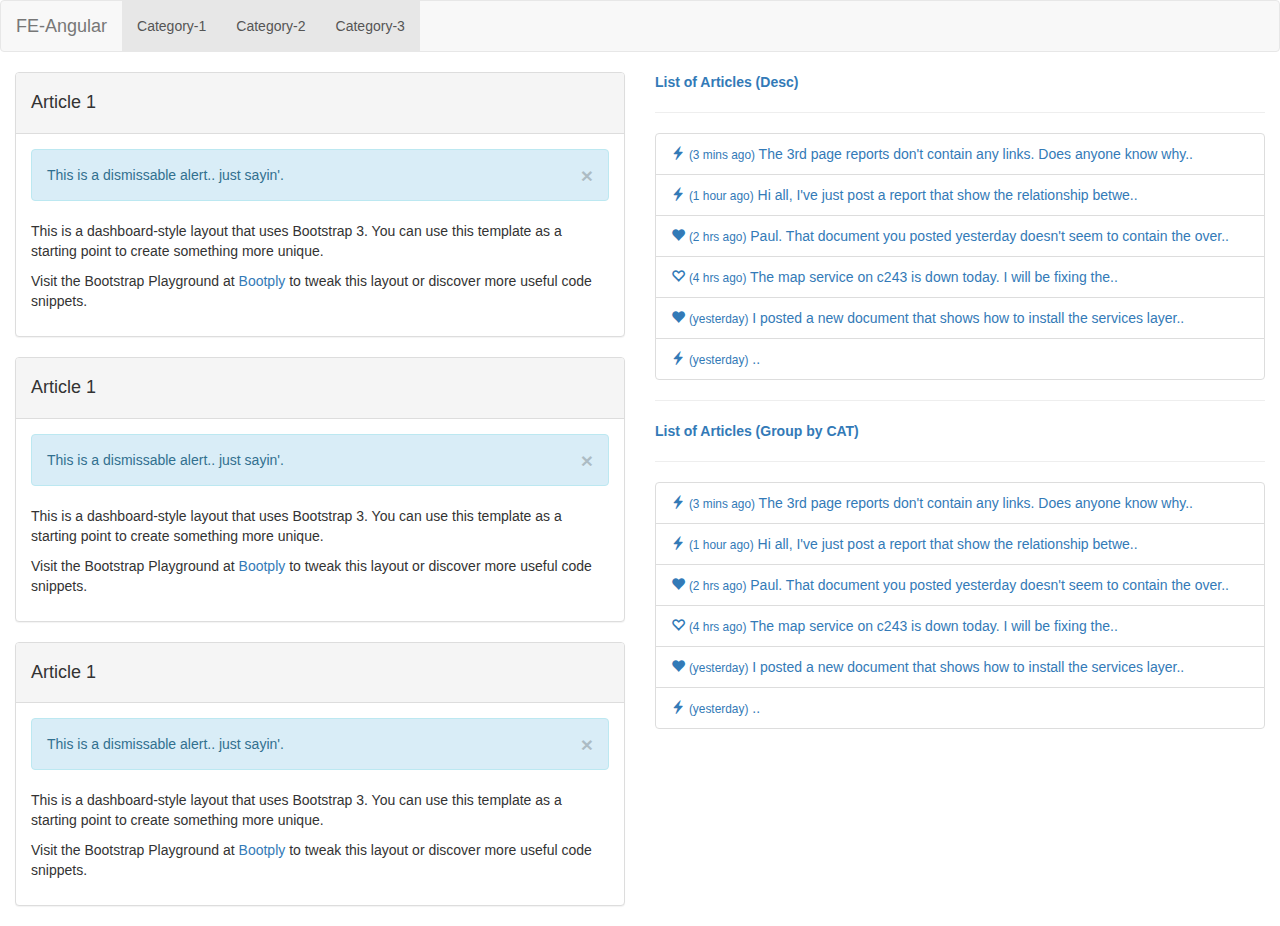
==== index.html @ 47b28ca5 "added angular module" ====
<html ng-app="angularApp">
    <head>
        <link rel="stylesheet" type="text/css" href="lib/bootstrap-3.3.6-dist/css/bootstrap.min.css"/>
    </head>
    <body>
        <nav class="navbar navbar-default" role="navigation">

            <div class="container-fluid">
                <div class="navbar-header">
                    <a class="navbar-brand" >FE-Angular</a>
                    <ul class="nav navbar-nav">
                        <li class="active"><a href="">Category-1</a></li>
                    </ul>
                    <ul class="nav navbar-nav">
                        <li class="active"><a href="">Category-2</a></li>
                    </ul>
                    <ul class="nav navbar-nav">
                        <li class="active"><a href="">Category-3</a></li>
                    </ul>
                </div>
            </div>

        </nav>

        <!-- Main -->
        <div class="container-fluid">
            <div class="row">

                <div class="col-md-12">

                    <div class="row">

                        <div class="col-md-6">
                            <div class="panel panel-default">
                                <div class="panel-heading">
                                    <h4>Article 1</h4></div>
                                <div class="panel-body">
                                    <div class="alert alert-info">
                                        <button type="button" class="close" data-dismiss="alert">×</button>
                                        This is a dismissable alert.. just sayin'.
                                    </div>
                                    <p>This is a dashboard-style layout that uses Bootstrap 3. You can use this template as a starting point to create something more unique.</p>
                                    <p>Visit the Bootstrap Playground at <a href="http://bootply.com">Bootply</a> to tweak this layout or discover more useful code snippets.</p>
                                </div>
                            </div>

                            <div class="panel panel-default">
                                <div class="panel-heading">
                                    <h4>Article 1</h4></div>
                                <div class="panel-body">
                                    <div class="alert alert-info">
                                        <button type="button" class="close" data-dismiss="alert">×</button>
                                        This is a dismissable alert.. just sayin'.
                                    </div>
                                    <p>This is a dashboard-style layout that uses Bootstrap 3. You can use this template as a starting point to create something more unique.</p>
                                    <p>Visit the Bootstrap Playground at <a href="http://bootply.com">Bootply</a> to tweak this layout or discover more useful code snippets.</p>
                                </div>
                            </div>

                            <div class="panel panel-default">
                                <div class="panel-heading">
                                    <h4>Article 1</h4></div>
                                <div class="panel-body">
                                    <div class="alert alert-info">
                                        <button type="button" class="close" data-dismiss="alert">×</button>
                                        This is a dismissable alert.. just sayin'.
                                    </div>
                                    <p>This is a dashboard-style layout that uses Bootstrap 3. You can use this template as a starting point to create something more unique.</p>
                                    <p>Visit the Bootstrap Playground at <a href="http://bootply.com">Bootply</a> to tweak this layout or discover more useful code snippets.</p>
                                </div>
                            </div>
                        </div>

                        <div class="col-md-6">

                            <a href="#"><strong>List of Articles (Desc)</strong></a>
                            <hr>
                            <ul class="list-group">
                                <li class="list-group-item"><a href="#"><i class="glyphicon glyphicon-flash"></i> <small>(3 mins ago)</small> The 3rd page reports don't contain any links. Does anyone know why..</a></li>
                                <li class="list-group-item"><a href="#"><i class="glyphicon glyphicon-flash"></i> <small>(1 hour ago)</small> Hi all, I've just post a report that show the relationship betwe..</a></li>
                                <li class="list-group-item"><a href="#"><i class="glyphicon glyphicon-heart"></i> <small>(2 hrs ago)</small> Paul. That document you posted yesterday doesn't seem to contain the over..</a></li>
                                <li class="list-group-item"><a href="#"><i class="glyphicon glyphicon-heart-empty"></i> <small>(4 hrs ago)</small> The map service on c243 is down today. I will be fixing the..</a></li>
                                <li class="list-group-item"><a href="#"><i class="glyphicon glyphicon-heart"></i> <small>(yesterday)</small> I posted a new document that shows how to install the services layer..</a></li>
                                <li class="list-group-item"><a href="#"><i class="glyphicon glyphicon-flash"></i> <small>(yesterday)</small> ..</a></li>
                            </ul>

                            <hr>
                            <a href="#"><strong>List of Articles (Group by CAT)</strong></a>
                            <hr>
                            <ul class="list-group">
                                <li class="list-group-item"><a href="#"><i class="glyphicon glyphicon-flash"></i> <small>(3 mins ago)</small> The 3rd page reports don't contain any links. Does anyone know why..</a></li>
                                <li class="list-group-item"><a href="#"><i class="glyphicon glyphicon-flash"></i> <small>(1 hour ago)</small> Hi all, I've just post a report that show the relationship betwe..</a></li>
                                <li class="list-group-item"><a href="#"><i class="glyphicon glyphicon-heart"></i> <small>(2 hrs ago)</small> Paul. That document you posted yesterday doesn't seem to contain the over..</a></li>
                                <li class="list-group-item"><a href="#"><i class="glyphicon glyphicon-heart-empty"></i> <small>(4 hrs ago)</small> The map service on c243 is down today. I will be fixing the..</a></li>
                                <li class="list-group-item"><a href="#"><i class="glyphicon glyphicon-heart"></i> <small>(yesterday)</small> I posted a new document that shows how to install the services layer..</a></li>
                                <li class="list-group-item"><a href="#"><i class="glyphicon glyphicon-flash"></i> <small>(yesterday)</small> ..</a></li>
                            </ul>
                        </div>

                    </div>
                </div>

            </div>

        </div>

        <!-- /Main -->

        <script type="text/javascript" src="lib/angular.min.js"></script>
        <script type="text/javascript" src="script/app.js"></script>
        <!--<script type="text/javascript" src="script/controllers.js"></script>
        <script type="text/javascript" src="script/services.js"></script>-->
        <script type="text/javascript" src="lib/angular-ui-router.min.js"></script>
        <!--<script type="text/javascript" src="lib/angular-resource.min.js"></script>-->
    </body>
</html>
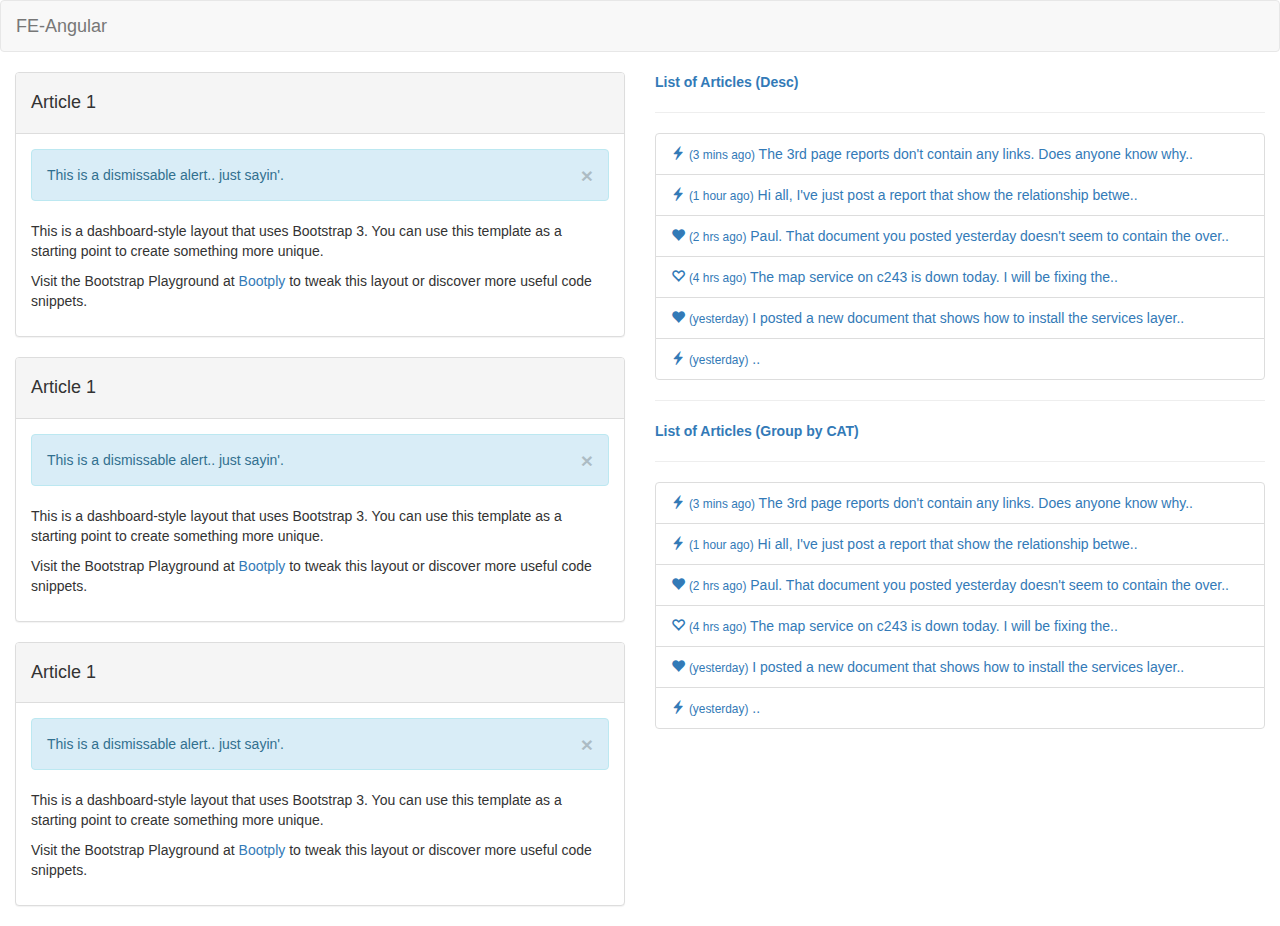
==== commit e85ee960: "binding artical list to view" ====
--- a/index.html
+++ b/index.html
@@ -1,22 +1,17 @@
-<html ng-app="angularApp">
+<html ng-app="articleApp">
     <head>
         <link rel="stylesheet" type="text/css" href="lib/bootstrap-3.3.6-dist/css/bootstrap.min.css"/>
     </head>
-    <body>
+    <body ng-controller="ArticleCtrl">
         <nav class="navbar navbar-default" role="navigation">
 
             <div class="container-fluid">
                 <div class="navbar-header">
                     <a class="navbar-brand" >FE-Angular</a>
-                    <ul class="nav navbar-nav">
-                        <li class="active"><a href="">Category-1</a></li>
+                    <ul class="nav navbar-nav" >
+                        <li class="active" ng-repeat="Article in List of Article"><a href="">{{Article1.Title}}</a></li>
                     </ul>
-                    <ul class="nav navbar-nav">
-                        <li class="active"><a href="">Category-2</a></li>
-                    </ul>
-                    <ul class="nav navbar-nav">
-                        <li class="active"><a href="">Category-3</a></li>
-                    </ul>
+
                 </div>
             </div>
 
@@ -113,4 +108,4 @@
         <script type="text/javascript" src="lib/angular-ui-router.min.js"></script>
         <!--<script type="text/javascript" src="lib/angular-resource.min.js"></script>-->
     </body>
-</html>+</html>
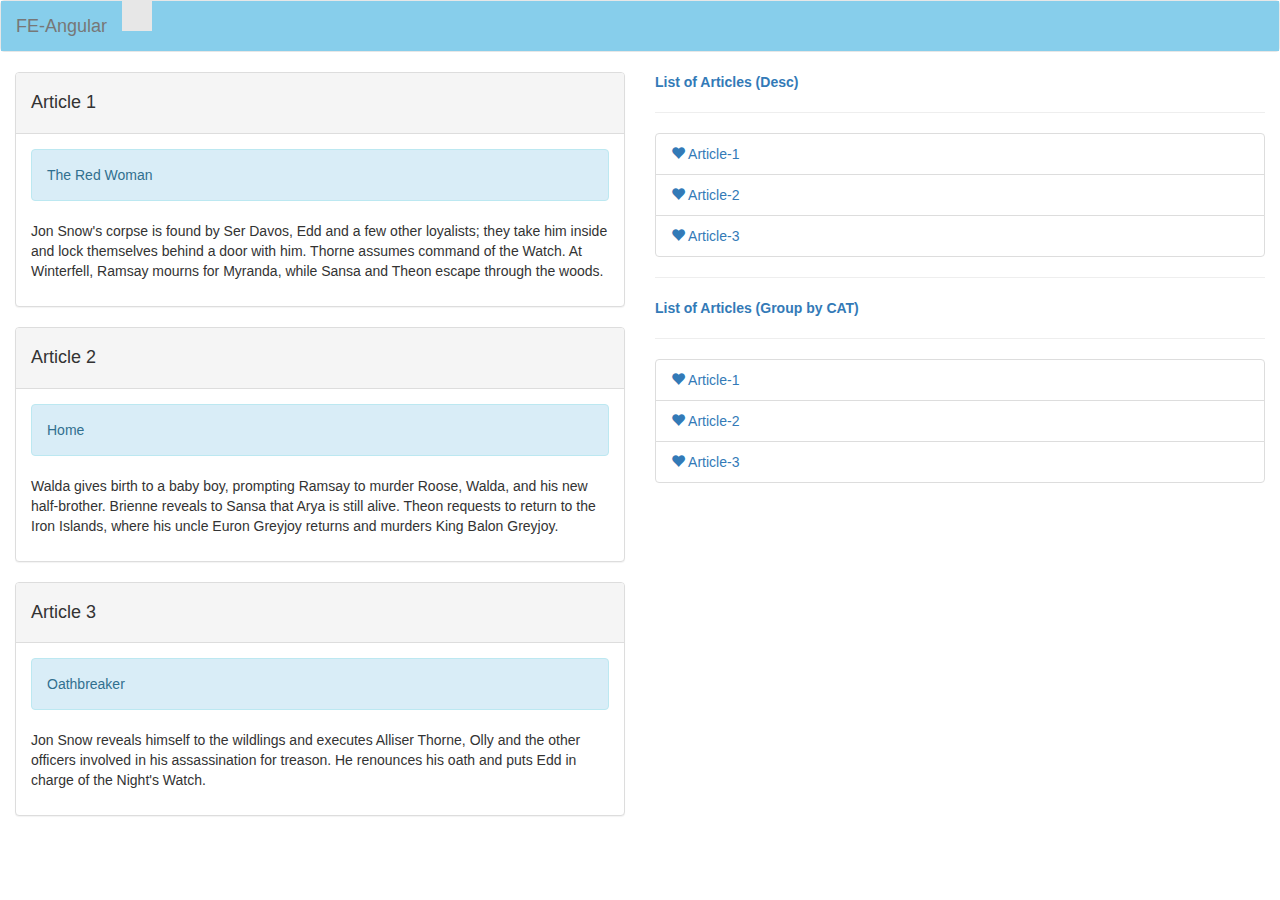
==== commit 16c7172b: "Changes to index page,angular controller and add main.css" ====
--- a/index.html
+++ b/index.html
@@ -1,15 +1,16 @@
 <html ng-app="articleApp">
     <head>
         <link rel="stylesheet" type="text/css" href="lib/bootstrap-3.3.6-dist/css/bootstrap.min.css"/>
+        <link rel="stylesheet" type="text/css" href="style/main.css"/>
     </head>
-    <body ng-controller="ArticleCtrl">
+    <body ng-controller="ArticleListCtrl">
         <nav class="navbar navbar-default" role="navigation">
 
-            <div class="container-fluid">
+            <div class="container-fluid header-backgound">
                 <div class="navbar-header">
                     <a class="navbar-brand" >FE-Angular</a>
-                    <ul class="nav navbar-nav" >
-                        <li class="active" ng-repeat="Article in List of Article"><a href="">{{Article1.Title}}</a></li>
+                    <ul class="nav navbar-nav" ng-repeat="Articlelist in Data">
+                        <li class="active" ><a href="">{{Articlelist.Title}}</a></li>
                     </ul>
 
                 </div>
@@ -31,37 +32,31 @@
                                     <h4>Article 1</h4></div>
                                 <div class="panel-body">
                                     <div class="alert alert-info">
-                                        <button type="button" class="close" data-dismiss="alert">×</button>
-                                        This is a dismissable alert.. just sayin'.
+                                        The Red Woman
                                     </div>
-                                    <p>This is a dashboard-style layout that uses Bootstrap 3. You can use this template as a starting point to create something more unique.</p>
-                                    <p>Visit the Bootstrap Playground at <a href="http://bootply.com">Bootply</a> to tweak this layout or discover more useful code snippets.</p>
+                                    <p>Jon Snow's corpse is found by Ser Davos, Edd and a few other loyalists; they take him inside and lock themselves behind a door with him. Thorne assumes command of the Watch. At Winterfell, Ramsay mourns for Myranda, while Sansa and Theon escape through the woods.</p>
                                 </div>
                             </div>
 
                             <div class="panel panel-default">
                                 <div class="panel-heading">
-                                    <h4>Article 1</h4></div>
+                                    <h4>Article 2</h4></div>
                                 <div class="panel-body">
                                     <div class="alert alert-info">
-                                        <button type="button" class="close" data-dismiss="alert">×</button>
-                                        This is a dismissable alert.. just sayin'.
+                                        Home
                                     </div>
-                                    <p>This is a dashboard-style layout that uses Bootstrap 3. You can use this template as a starting point to create something more unique.</p>
-                                    <p>Visit the Bootstrap Playground at <a href="http://bootply.com">Bootply</a> to tweak this layout or discover more useful code snippets.</p>
+                                    <p>Walda gives birth to a baby boy, prompting Ramsay to murder Roose, Walda, and his new half-brother. Brienne reveals to Sansa that Arya is still alive. Theon requests to return to the Iron Islands, where his uncle Euron Greyjoy returns and murders King Balon Greyjoy.</p>
                                 </div>
                             </div>
 
                             <div class="panel panel-default">
                                 <div class="panel-heading">
-                                    <h4>Article 1</h4></div>
+                                    <h4>Article 3</h4></div>
                                 <div class="panel-body">
                                     <div class="alert alert-info">
-                                        <button type="button" class="close" data-dismiss="alert">×</button>
-                                        This is a dismissable alert.. just sayin'.
+                                        Oathbreaker
                                     </div>
-                                    <p>This is a dashboard-style layout that uses Bootstrap 3. You can use this template as a starting point to create something more unique.</p>
-                                    <p>Visit the Bootstrap Playground at <a href="http://bootply.com">Bootply</a> to tweak this layout or discover more useful code snippets.</p>
+                                    <p>Jon Snow reveals himself to the wildlings and executes Alliser Thorne, Olly and the other officers involved in his assassination for treason. He renounces his oath and puts Edd in charge of the Night's Watch.</p>
                                 </div>
                             </div>
                         </div>
@@ -71,24 +66,18 @@
                             <a href="#"><strong>List of Articles (Desc)</strong></a>
                             <hr>
                             <ul class="list-group">
-                                <li class="list-group-item"><a href="#"><i class="glyphicon glyphicon-flash"></i> <small>(3 mins ago)</small> The 3rd page reports don't contain any links. Does anyone know why..</a></li>
-                                <li class="list-group-item"><a href="#"><i class="glyphicon glyphicon-flash"></i> <small>(1 hour ago)</small> Hi all, I've just post a report that show the relationship betwe..</a></li>
-                                <li class="list-group-item"><a href="#"><i class="glyphicon glyphicon-heart"></i> <small>(2 hrs ago)</small> Paul. That document you posted yesterday doesn't seem to contain the over..</a></li>
-                                <li class="list-group-item"><a href="#"><i class="glyphicon glyphicon-heart-empty"></i> <small>(4 hrs ago)</small> The map service on c243 is down today. I will be fixing the..</a></li>
-                                <li class="list-group-item"><a href="#"><i class="glyphicon glyphicon-heart"></i> <small>(yesterday)</small> I posted a new document that shows how to install the services layer..</a></li>
-                                <li class="list-group-item"><a href="#"><i class="glyphicon glyphicon-flash"></i> <small>(yesterday)</small> ..</a></li>
+                              <li class="list-group-item"><a href="#"><i class="glyphicon glyphicon-heart"></i> Article-1 </a></li>
+                              <li class="list-group-item"><a href="#"><i class="glyphicon glyphicon-heart"></i> Article-2 </a></li>
+                              <li class="list-group-item"><a href="#"><i class="glyphicon glyphicon-heart"></i> Article-3 </a></li>
                             </ul>
 
                             <hr>
                             <a href="#"><strong>List of Articles (Group by CAT)</strong></a>
                             <hr>
                             <ul class="list-group">
-                                <li class="list-group-item"><a href="#"><i class="glyphicon glyphicon-flash"></i> <small>(3 mins ago)</small> The 3rd page reports don't contain any links. Does anyone know why..</a></li>
-                                <li class="list-group-item"><a href="#"><i class="glyphicon glyphicon-flash"></i> <small>(1 hour ago)</small> Hi all, I've just post a report that show the relationship betwe..</a></li>
-                                <li class="list-group-item"><a href="#"><i class="glyphicon glyphicon-heart"></i> <small>(2 hrs ago)</small> Paul. That document you posted yesterday doesn't seem to contain the over..</a></li>
-                                <li class="list-group-item"><a href="#"><i class="glyphicon glyphicon-heart-empty"></i> <small>(4 hrs ago)</small> The map service on c243 is down today. I will be fixing the..</a></li>
-                                <li class="list-group-item"><a href="#"><i class="glyphicon glyphicon-heart"></i> <small>(yesterday)</small> I posted a new document that shows how to install the services layer..</a></li>
-                                <li class="list-group-item"><a href="#"><i class="glyphicon glyphicon-flash"></i> <small>(yesterday)</small> ..</a></li>
+                                <li class="list-group-item"><a href="#"><i class="glyphicon glyphicon-heart"></i> Article-1 </a></li>
+                                <li class="list-group-item"><a href="#"><i class="glyphicon glyphicon-heart"></i> Article-2 </a></li>
+                                <li class="list-group-item"><a href="#"><i class="glyphicon glyphicon-heart"></i> Article-3 </a></li>
                             </ul>
                         </div>
 
--- a/style/main.css
+++ b/style/main.css
@@ -0,0 +1,3 @@
+.header-backgound{
+  background-color: skyblue;
+}
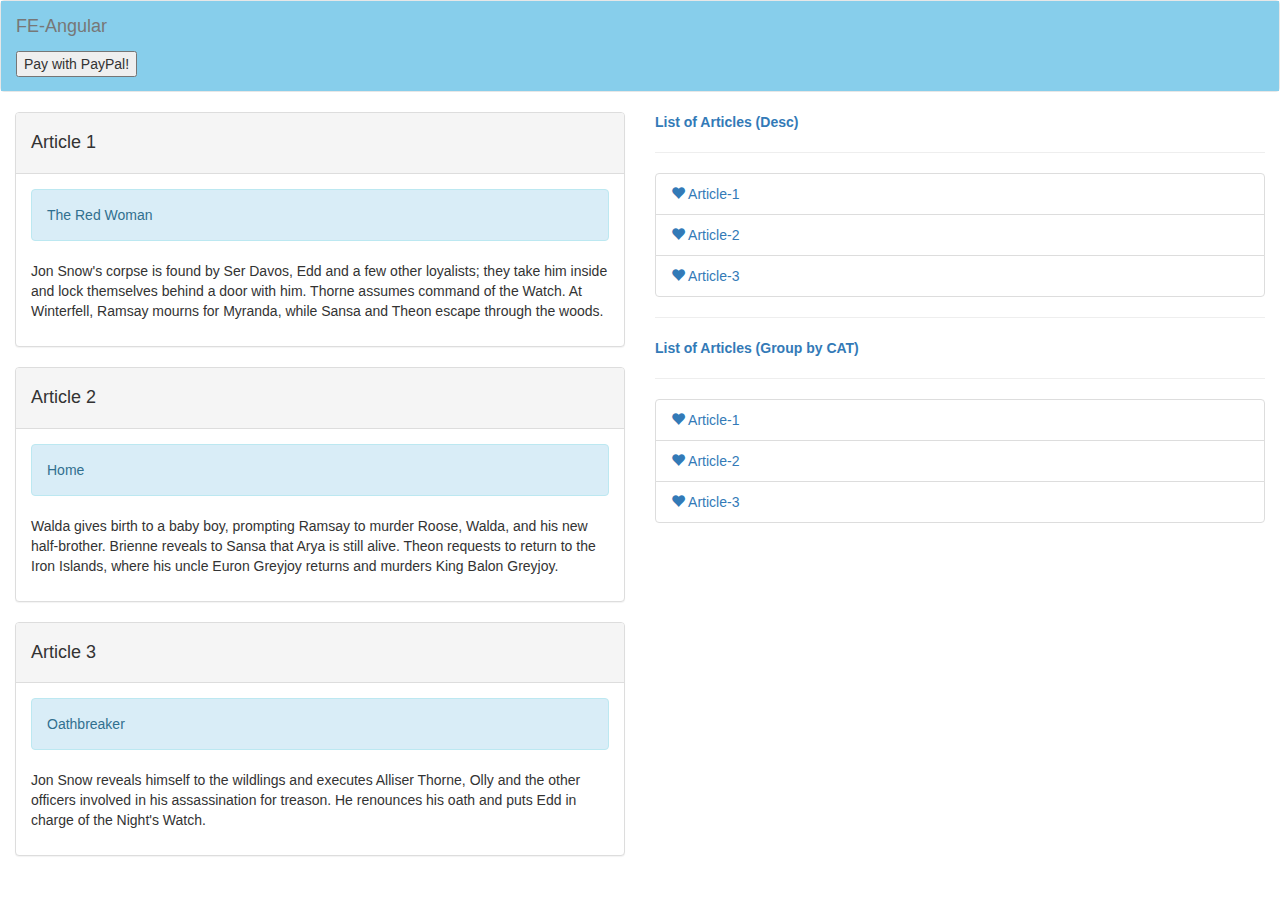
==== commit 6fd9b004: "integrate paypal" ====
--- a/index.html
+++ b/index.html
@@ -12,7 +12,40 @@
                     <ul class="nav navbar-nav" ng-repeat="Articlelist in Data">
                         <li class="active" ><a href="">{{Articlelist.Title}}</a></li>
                     </ul>
+                    <span>
+                      <form action="https://www.paypal.com/cgi-bin/webscr" method="post">
 
+                          <!--<input type="hidden" name="cmd" value="_xclick">
+                          <input type="hidden" name="business" value="accounts@freelanceswitch.com">
+                          <strong>Donation / Contribution? </strong><br />
+                          <select name="item_name">
+                            <option value="Donation">Donation</option>
+                            <option value="Contribution">Contribution</option>
+                          </select>
+
+                          <strong>Which tutorial are you donating for?</strong><br />
+                          <select name="item_number">
+                            <option value="PayPal Form Tutorial">The PayPal Form Tutorial</option>
+                            <option value="Amazon S3 Tutorial">The Amazon S3 Tutorial</option>
+                            <option value="Some Other Tutorial">Some Other Tutorial</option>
+                          </select>
+
+                          <strong>How much do you want to donate?</strong><br />
+                          $ <input type="text" name="amount">
+
+                          <input type="hidden" name="no_shipping" value="0">
+                          <input type="hidden" name="no_note" value="1">
+                          <input type="hidden" name="currency_code" value="USD">
+                          <input type="hidden" name="lc" value="AU">
+                          <input type="hidden" name="bn" value="PP-BuyNowBF">
+                          <input type="hidden" name="return" value="http://net.tutsplus.com/payment-complete/">
+
+                          <br /><br />-->
+                          <input type="submit" value="Pay with PayPal!">
+
+                      </form>
+
+                    </span>
                 </div>
             </div>
 
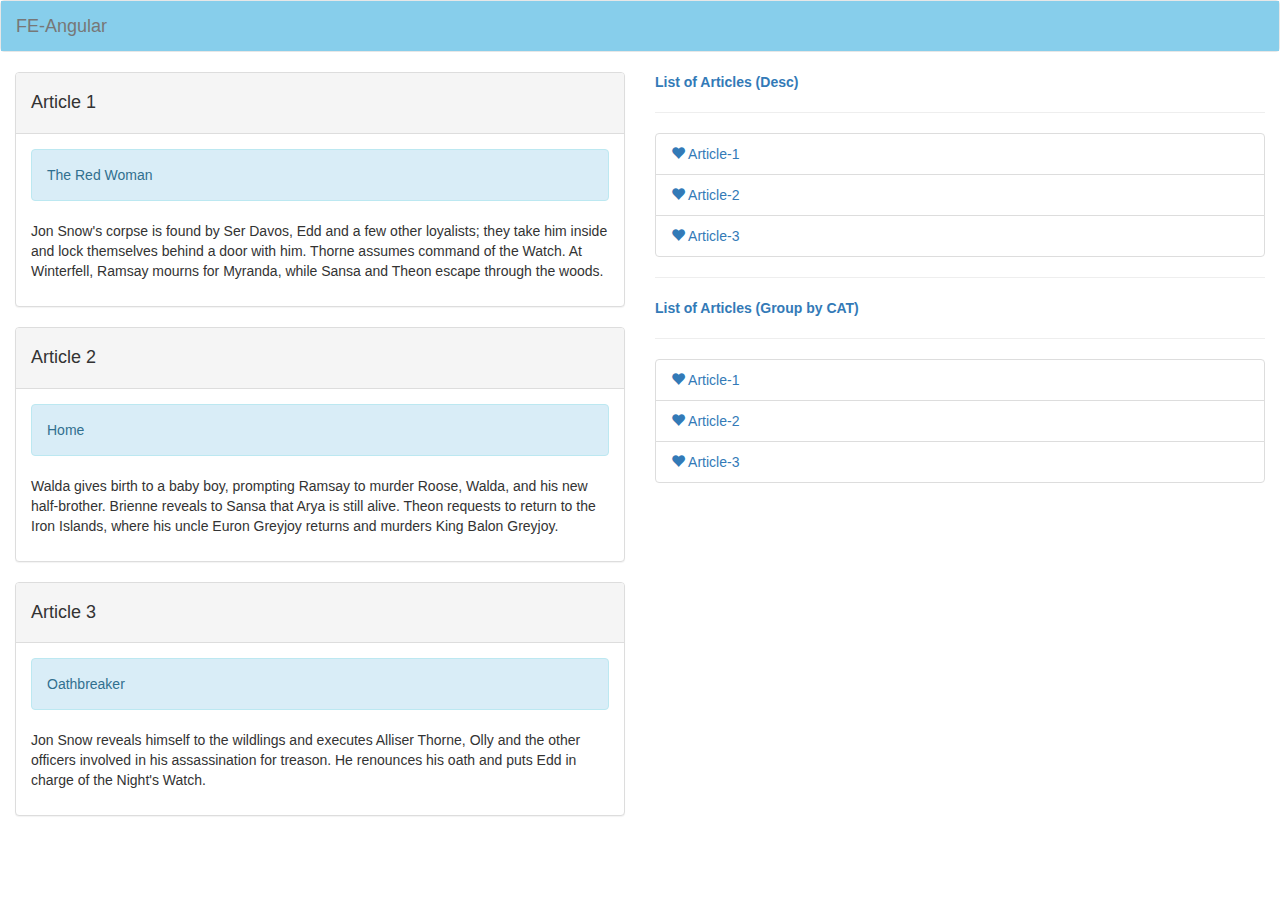
==== commit d460664c: "integrate paypal" ====
--- a/index.html
+++ b/index.html
@@ -12,10 +12,10 @@
                     <ul class="nav navbar-nav" ng-repeat="Articlelist in Data">
                         <li class="active" ><a href="">{{Articlelist.Title}}</a></li>
                     </ul>
-                    <span>
+                    <!--<span>
                       <form action="https://www.paypal.com/cgi-bin/webscr" method="post">
 
-                          <!--<input type="hidden" name="cmd" value="_xclick">
+                          <input type="hidden" name="cmd" value="_xclick">
                           <input type="hidden" name="business" value="accounts@freelanceswitch.com">
                           <strong>Donation / Contribution? </strong><br />
                           <select name="item_name">
@@ -40,12 +40,12 @@
                           <input type="hidden" name="bn" value="PP-BuyNowBF">
                           <input type="hidden" name="return" value="http://net.tutsplus.com/payment-complete/">
 
-                          <br /><br />-->
+                          <br /><br />
                           <input type="submit" value="Pay with PayPal!">
 
                       </form>
 
-                    </span>
+                    </span>-->
                 </div>
             </div>
 
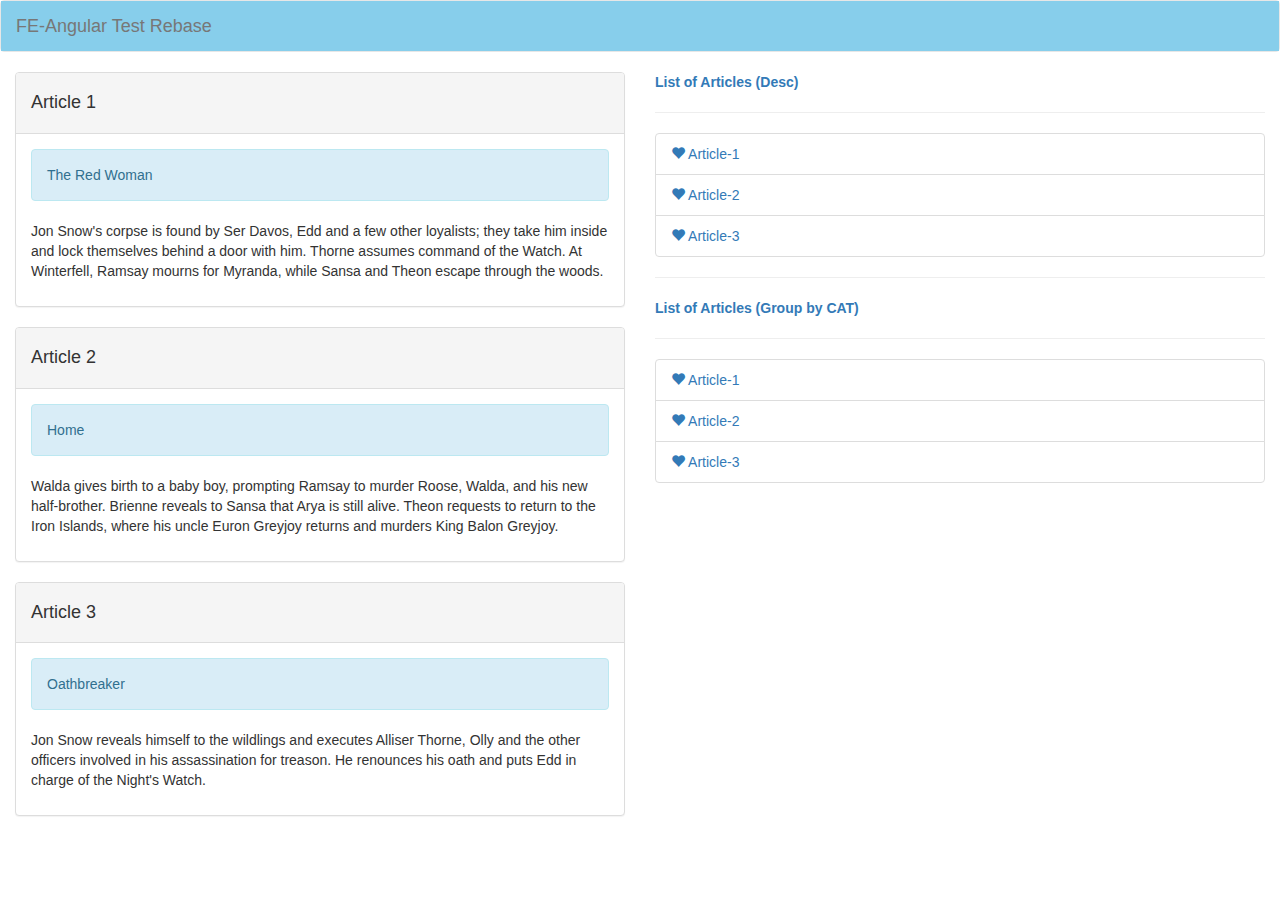
==== commit 3f684d15: "integrate paypal" ====
--- a/index.html
+++ b/index.html
@@ -8,7 +8,7 @@
 
             <div class="container-fluid header-backgound">
                 <div class="navbar-header">
-                    <a class="navbar-brand" >FE-Angular</a>
+                    <a class="navbar-brand" >FE-Angular Test Rebase</a>
                     <ul class="nav navbar-nav" ng-repeat="Articlelist in Data">
                         <li class="active" ><a href="">{{Articlelist.Title}}</a></li>
                     </ul>
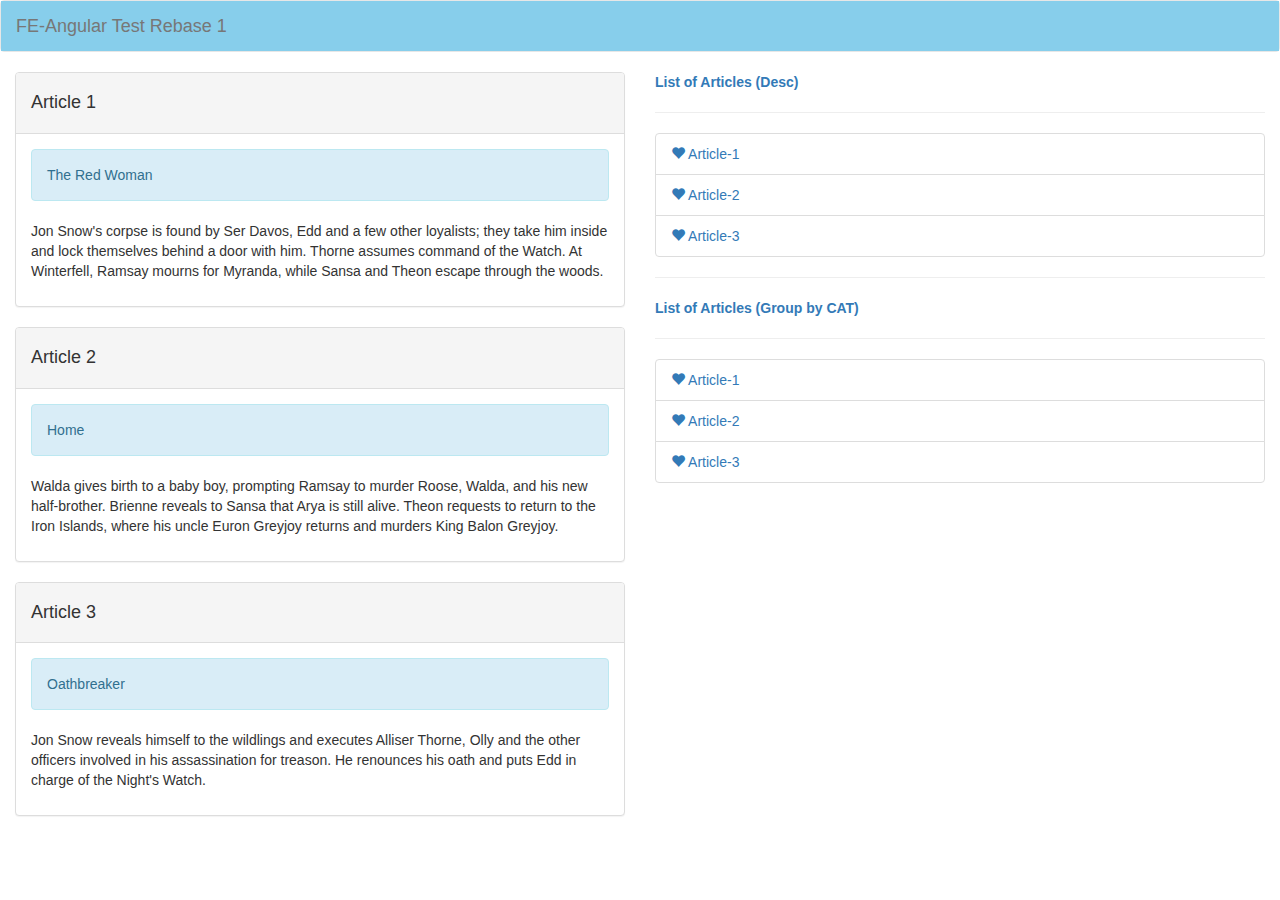
==== commit 177d908d: "integrate paypal" ====
--- a/index.html
+++ b/index.html
@@ -8,7 +8,7 @@
 
             <div class="container-fluid header-backgound">
                 <div class="navbar-header">
-                    <a class="navbar-brand" >FE-Angular Test Rebase</a>
+                    <a class="navbar-brand" >FE-Angular Test Rebase 1</a>
                     <ul class="nav navbar-nav" ng-repeat="Articlelist in Data">
                         <li class="active" ><a href="">{{Articlelist.Title}}</a></li>
                     </ul>
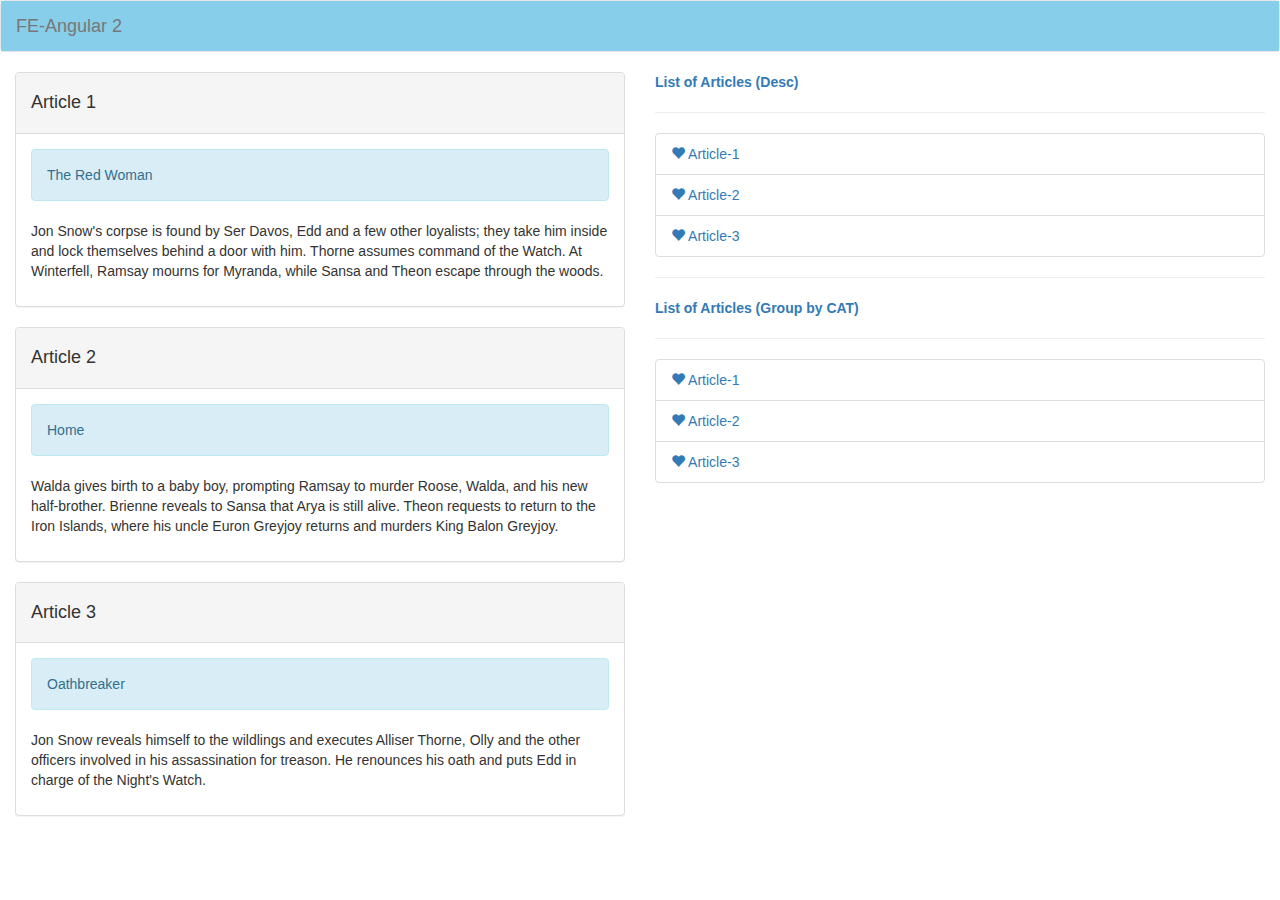
==== commit d2314712: "conflic- solver" ====
--- a/index.html
+++ b/index.html
@@ -8,7 +8,7 @@
 
             <div class="container-fluid header-backgound">
                 <div class="navbar-header">
-                    <a class="navbar-brand" >FE-Angular Test Rebase 1</a>
+                    <a class="navbar-brand" >FE-Angular 2</a>
                     <ul class="nav navbar-nav" ng-repeat="Articlelist in Data">
                         <li class="active" ><a href="">{{Articlelist.Title}}</a></li>
                     </ul>
